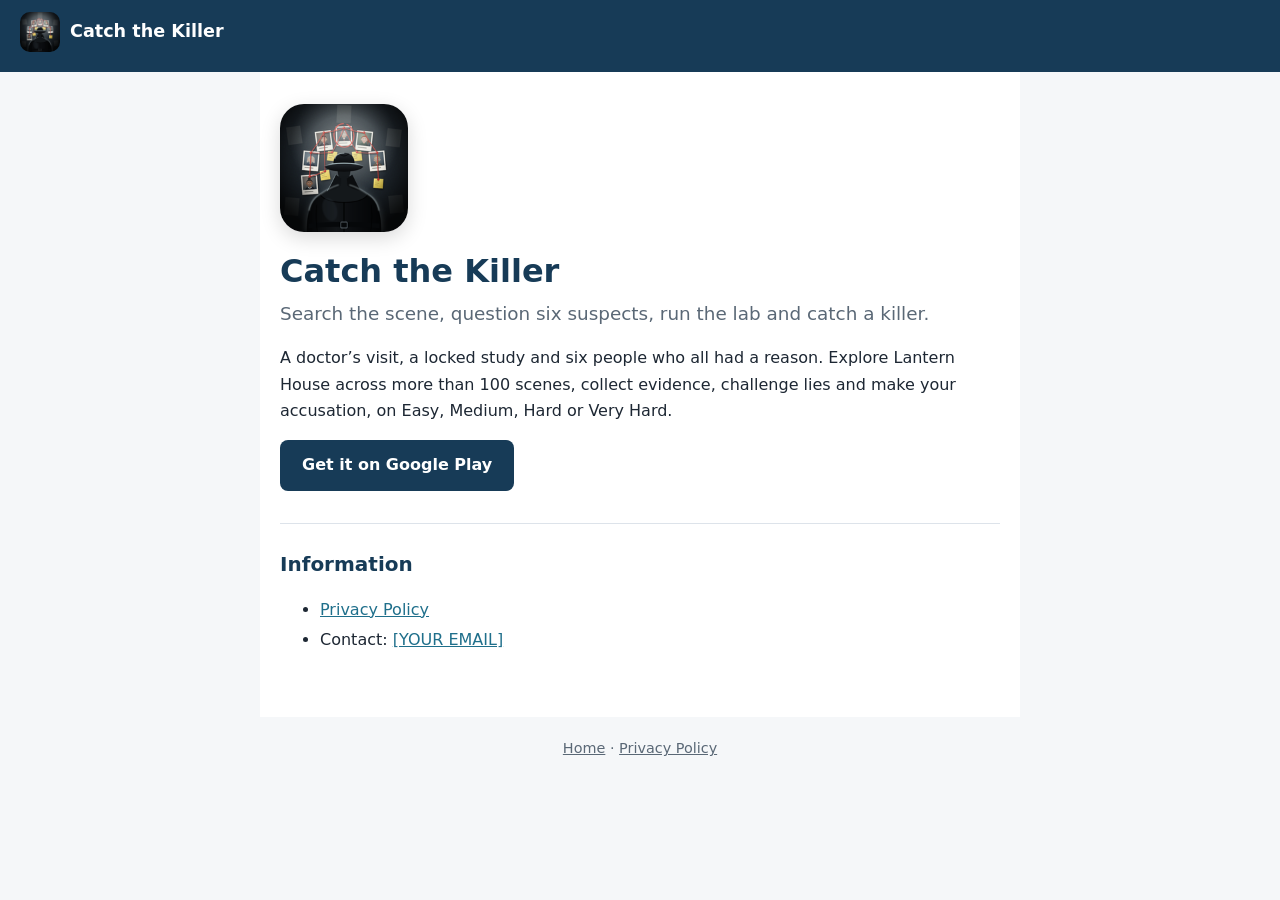
==== catch-the-killer/index.html @ b402fe56 "Add main game files including HTML, CSS, and icon" ====
<!DOCTYPE html>
<html lang="en">
<head>
<meta charset="utf-8">
<meta name="viewport" content="width=device-width, initial-scale=1">
<title>Catch the Killer – a detective game for Android</title>
<meta name="description" content="Search the scene, question six suspects, run the lab and catch a killer.">
<link rel="icon" href="icon.png">
<link rel="stylesheet" href="style.css">
</head>
<body>
<header class="top"><a href="./" class="brand"><img src="icon.png" alt="" width="40" height="40"> Catch the Killer</a></header>
<main>
<section class="hero">
  <img src="icon.png" alt="Catch the Killer app icon" width="128" height="128">
  <div>
    <h1>Catch the Killer</h1>
    <p class="lead">Search the scene, question six suspects, run the lab and catch a killer.</p>
  </div>
</section>
<p>A doctor’s visit, a locked study and six people who all had a reason. Explore Lantern House across more than 100 scenes, collect evidence, challenge lies and make your accusation, on Easy, Medium, Hard or Very Hard.</p>
<p><a class="button" href="https://play.google.com/store/apps/details?id=com.catchthekiller.game">Get it on Google Play</a></p>
<h2>Information</h2>
<ul>
  <li><a href="privacy-policy.html">Privacy Policy</a></li>
  <li>Contact: <a href="mailto:[YOUR EMAIL]">[YOUR EMAIL]</a></li>
</ul>
</main>
<footer><a href="./">Home</a> · <a href="privacy-policy.html">Privacy Policy</a></footer>
</body>
</html>
---- catch-the-killer/style.css ----
:root { --brand: #173B57; --text: #1d2733; --muted: #5a6876; --line: #dde3ea; --link: #1f6f8b; }
* { box-sizing: border-box; }
body { margin: 0; font: 16px/1.65 system-ui, -apple-system, "Segoe UI", Roboto, sans-serif; color: var(--text); background: #f5f7f9; }
.top { background: var(--brand); padding: 12px 20px; }
.brand { color: #fff; text-decoration: none; font-weight: 700; font-size: 1.1rem; display: inline-flex; align-items: center; gap: 10px; }
.brand img { border-radius: 10px; }
main { max-width: 760px; margin: 0 auto; padding: 32px 20px 48px; background: #fff; min-height: 70vh; }
h1 { font-size: 2rem; line-height: 1.2; margin: 0 0 8px; color: var(--brand); }
h2 { font-size: 1.25rem; margin: 32px 0 8px; color: var(--brand); border-top: 1px solid var(--line); padding-top: 24px; }
.meta { color: var(--muted); margin-top: 0; }
a { color: var(--link); }
li { margin: 4px 0; }
.hero { display: flex; gap: 20px; align-items: center; flex-wrap: wrap; margin-bottom: 16px; }
.hero img { border-radius: 24px; box-shadow: 0 6px 20px rgba(0,0,0,.15); }
.lead { font-size: 1.15rem; color: var(--muted); margin: 0; }
.button { display: inline-block; background: var(--brand); color: #fff; padding: 12px 22px; border-radius: 8px; text-decoration: none; font-weight: 600; }
footer { text-align: center; color: var(--muted); padding: 20px; font-size: .9rem; }
footer a { color: var(--muted); }
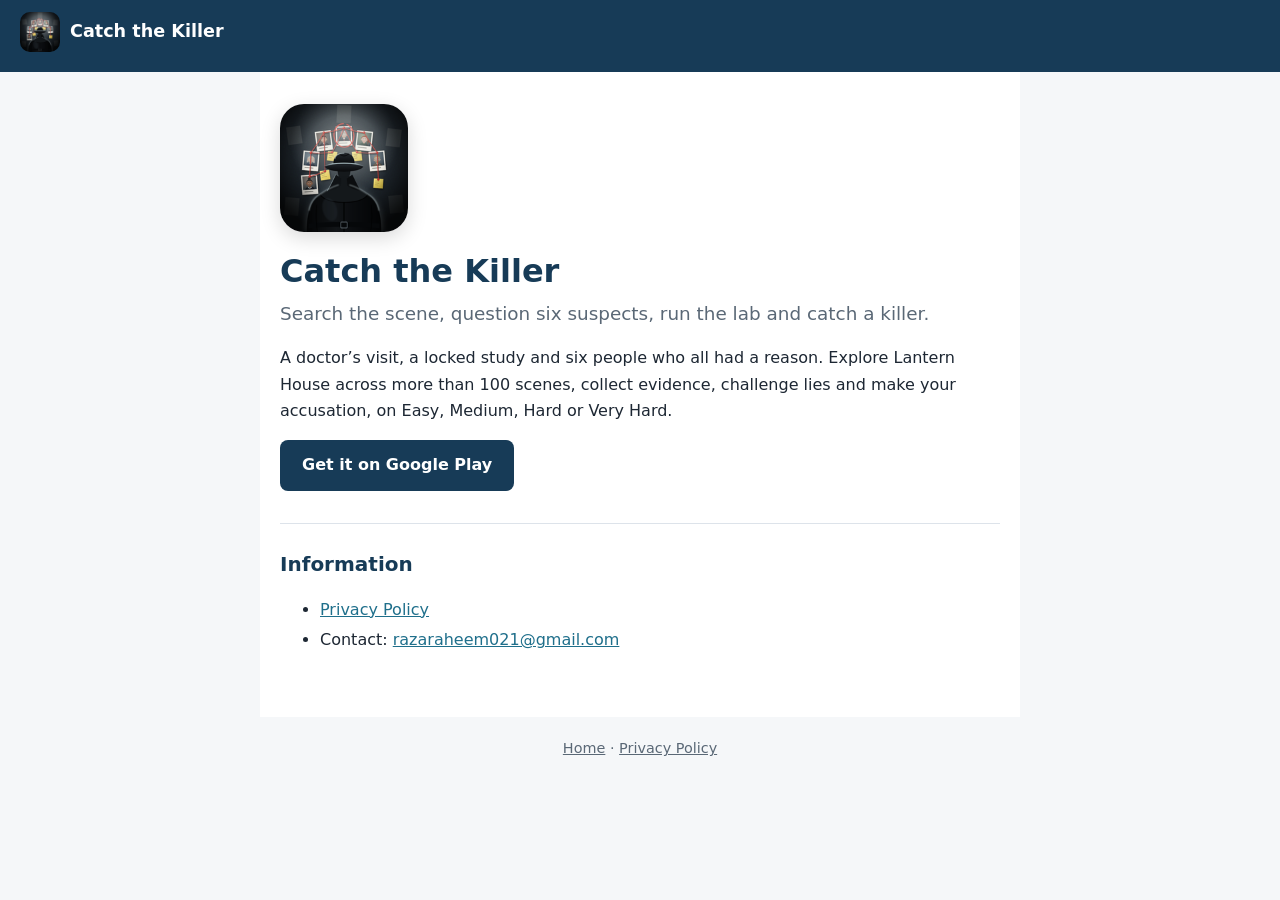
==== commit cb5c070f: "Update contact email in the information section of index.html" ====
--- a/catch-the-killer/index.html
+++ b/catch-the-killer/index.html
@@ -23,7 +23,7 @@
 <h2>Information</h2>
 <ul>
   <li><a href="privacy-policy.html">Privacy Policy</a></li>
-  <li>Contact: <a href="mailto:[YOUR EMAIL]">[YOUR EMAIL]</a></li>
+  <li>Contact: <a href="mailto:razaraheem021@gmail.com">razaraheem021@gmail.com</a></li>
 </ul>
 </main>
 <footer><a href="./">Home</a> · <a href="privacy-policy.html">Privacy Policy</a></footer>
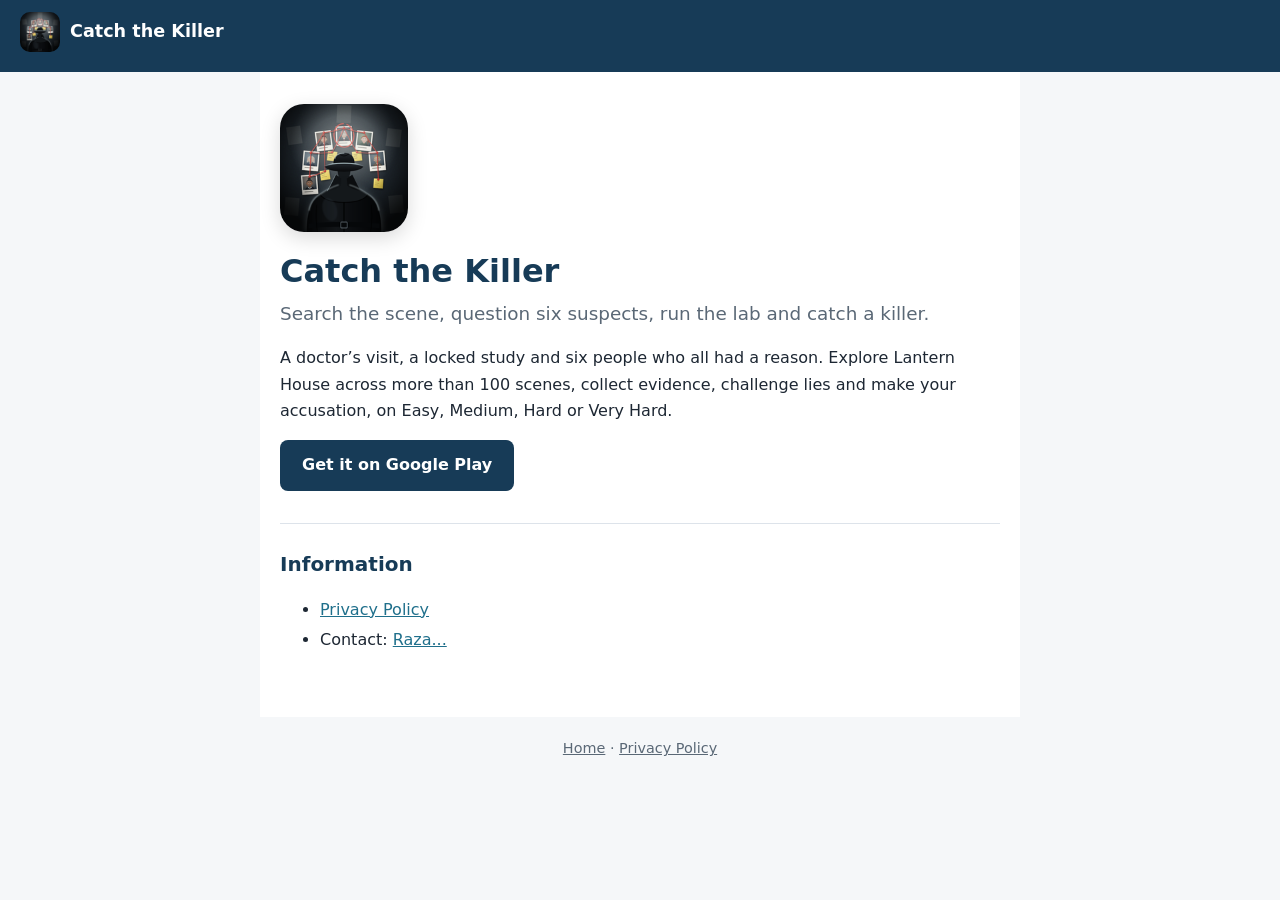
==== commit b35a5e98: "Update contact email display in the information section of index.html" ====
--- a/catch-the-killer/index.html
+++ b/catch-the-killer/index.html
@@ -23,7 +23,7 @@
 <h2>Information</h2>
 <ul>
   <li><a href="privacy-policy.html">Privacy Policy</a></li>
-  <li>Contact: <a href="mailto:razaraheem021@gmail.com">razaraheem021@gmail.com</a></li>
+  <li>Contact: <a href="mailto:razaraheem021@gmail.com">Raza...</a></li>
 </ul>
 </main>
 <footer><a href="./">Home</a> · <a href="privacy-policy.html">Privacy Policy</a></footer>
